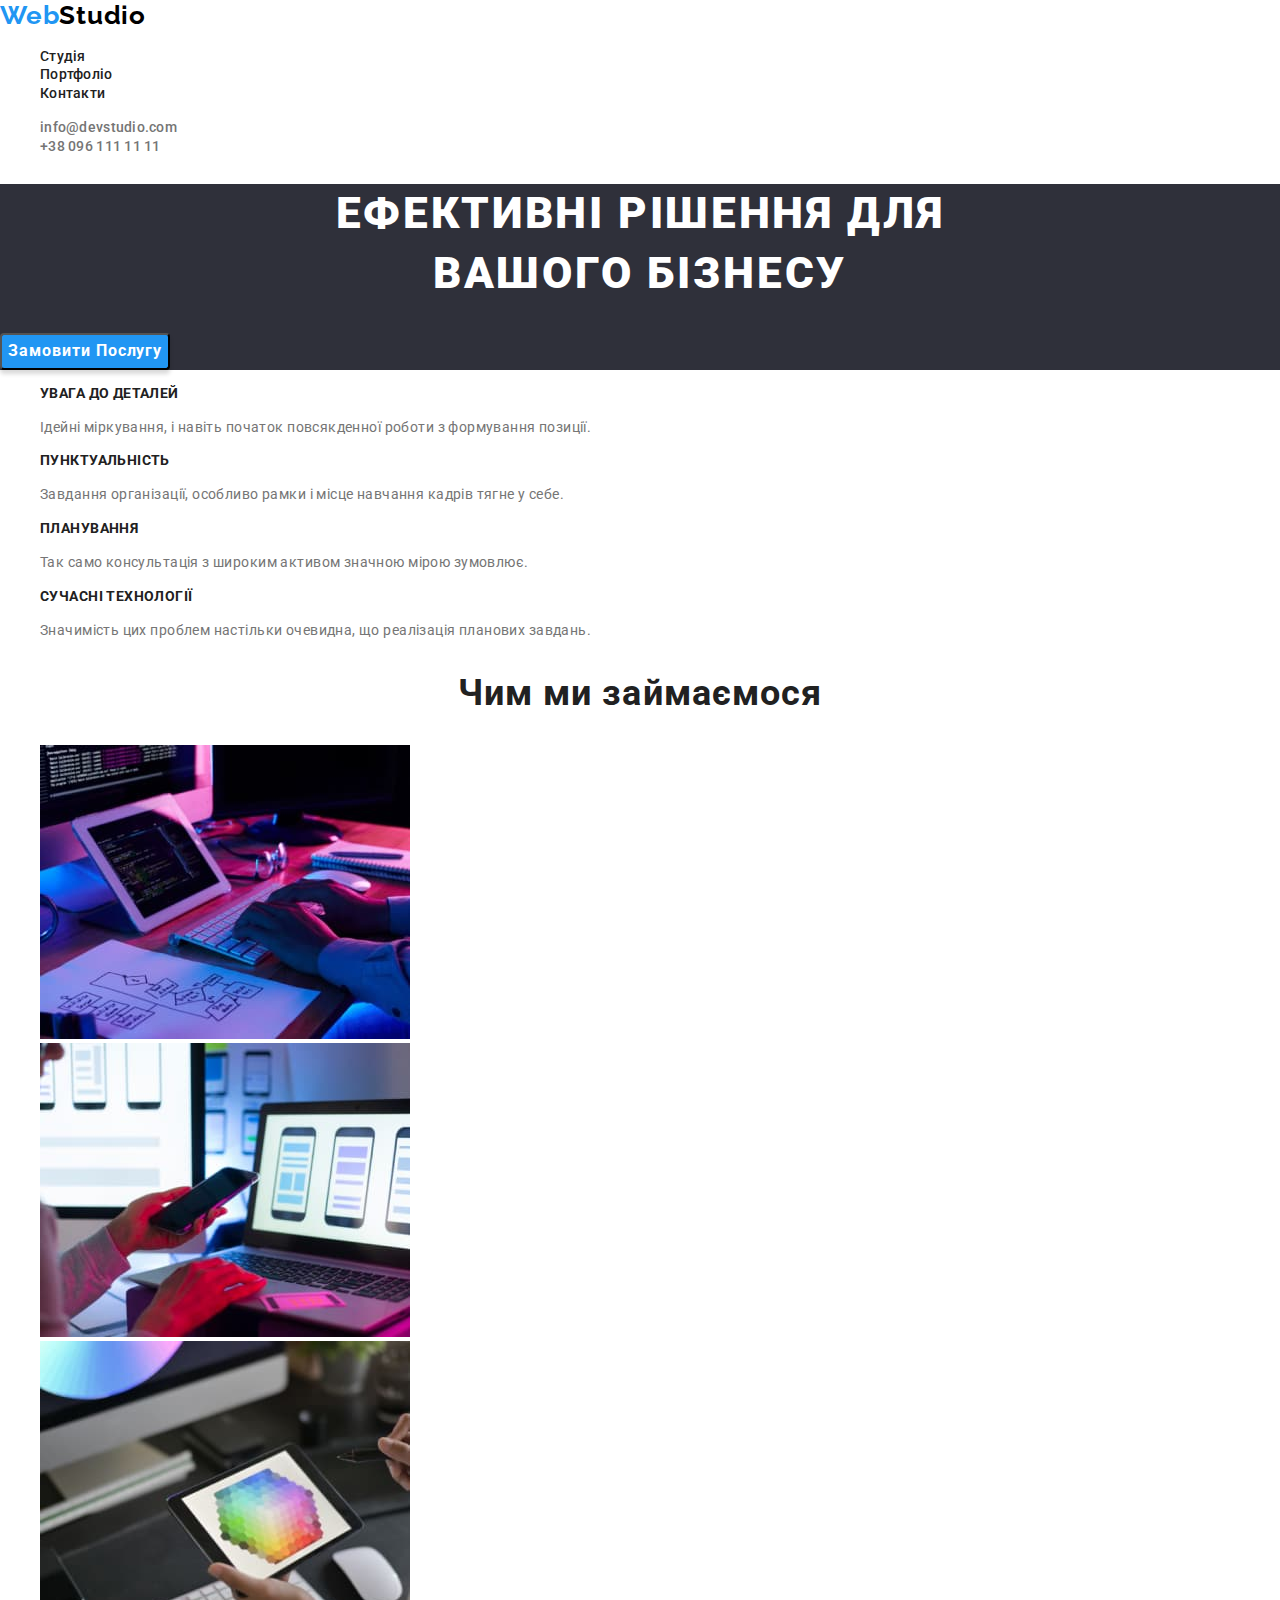
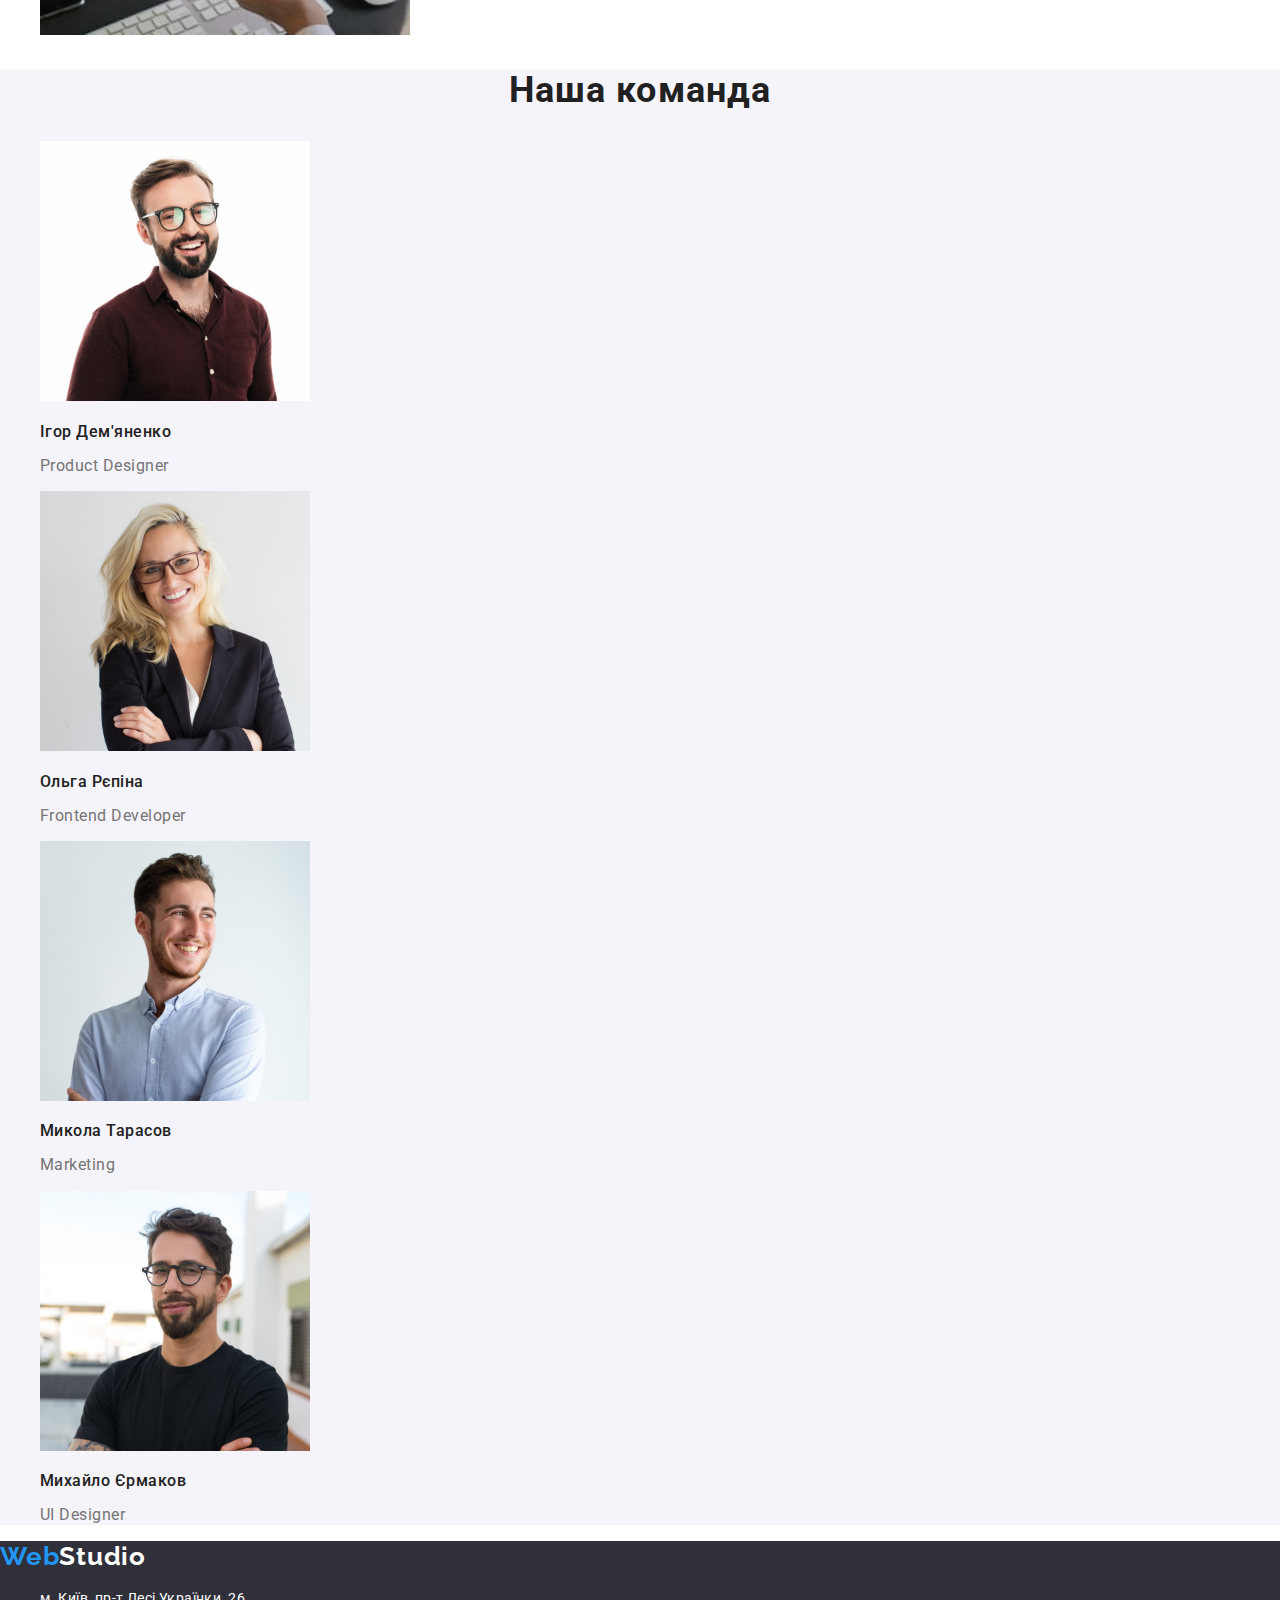
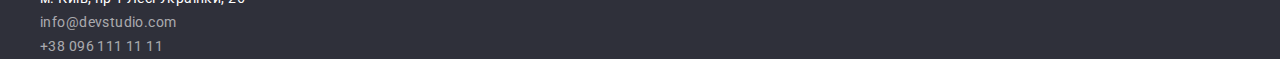
==== index.html @ 21c63b3d "add normalize file" ====
<!DOCTYPE html>
<html lang="uk">
  <head>
    <meta charset="UTF-8" />
    <meta http-equiv="X-UA-Compatible" content="IE=edge" />
    <meta name="viewport" content="width=device-width, initial-scale=1.0" />
    <link rel="preconnect" href="https://fonts.googleapis.com" />
    <link rel="preconnect" href="https://fonts.gstatic.com" crossorigin />
    <link
      href="https://fonts.googleapis.com/css2?family=Raleway:wght@700&family=Roboto:wght@400;500;700;900&display=swap"
      rel="stylesheet"
    />
    <link
      rel="stylesheet"
      href="https://cdnjs.cloudflare.com/ajax/libs/modern-normalize/1.1.0/modern-normalize.min.css"
    />
    <link rel="stylesheet" href="./css/styles.css" />
    <title>WebStudio</title>
  </head>
  <body>
    <header class="header">
      <nav class="header-nav">
        <a href="./index.html" class="logo link"
          >Web<span class="second-word">Studio</span></a
        >

        <ul class="nav-list list">
          <li class="contact-item">
            <a href="#" class="nav-link link">Студiя</a>
          </li>
          <li class="contact-item">
            <a href="./portfolio.html" class="nav-link link">Портфолiо</a>
          </li>
          <li class="contact-item">
            <a href="#" class="nav-link link">Контакти</a>
          </li>
        </ul>
      </nav>
      <ul class="contact-list list">
        <li class="contact-item">
          <a href="mailto:info@devstudio.com" class="contact-link link"
            >info@devstudio.com</a
          >
        </li>
        <li class="contact-item">
          <a href="tel:+380961111111" class="contact-link link"
            >+38 096 111 11 11</a
          >
        </li>
      </ul>
    </header>
    <main>
      <section class="hero">
        <h1 class="hero-title">
          Ефективні рішення для<br />
          вашого бізнесу
        </h1>
        <button class="hero-btn" type="button">Замовити Послугу</button>
      </section>

      <section class="section-advantages">
        <h2 class="title visually-hidden">Наші переваги</h2>
        <!--  далее уберается с помощью css  -->
        <ul class="advantages-list list">
          <li class="advantages-item">
            <h3 class="advantages-title">увага до деталей</h3>
            <p class="advantages-text">
              Ідейні міркування, і навіть початок повсякденної роботи з
              формування позиції.
            </p>
          </li>
          <li class="advantages-item">
            <h3 class="advantages-title">пунктуальнiсть</h3>
            <p class="advantages-text">
              Завдання організації, особливо рамки і місце навчання кадрів тягне
              у себе.
            </p>
          </li>
          <li class="advantages-item">
            <h3 class="advantages-title">планування</h3>
            <p class="advantages-text">
              Так само консультація з широким активом значною мірою зумовлює.
            </p>
          </li>
          <li class="advantages-item">
            <h3 class="advantages-title">сучаснi технологiї</h3>
            <p class="advantages-text">
              Значимість цих проблем настільки очевидна, що реалізація планових
              завдань.
            </p>
          </li>
        </ul>
      </section>
      <section class="section-work">
        <h2 class="title">Чим ми займаємося</h2>
        <ul class="work-list list">
          <li class="work-item">
            <img
              class="work-image"
              src="./images/softengineer.jpg"
              width="370"
              alt="softengineer"
            />
          </li>

          <li class="work-item">
            <img
              class="work-image"
              src="./images/mobiledev.jpg"
              width="370"
              alt="mobiledev"
            />
          </li>

          <li class="work-item">
            <img
              class="work-image"
              src="./images/gamedev.jpg"
              width="370"
              alt="gamedev"
            />
          </li>
        </ul>
      </section>
      <section class="section-team">
        <h2 class="title">Наша команда</h2>
        <ul class="team-list list">
          <li class="team-item">
            <img
              class="team-image"
              src="./images/igor.jpg"
              width="270"
              alt="igor"
            />
            <h3 class="team-name">Ігор Дем'яненко</h3>
            <p class="team-position">Product Designer</p>
          </li>
          <li>
            <img
              class="team-image"
              src="./images/olga.jpg"
              width="270"
              alt="olga"
            />
            <h3 class="team-name">Ольга Рєпіна</h3>
            <p class="team-position">Frontend Developer</p>
          </li>
          <li>
            <img
              class="team-image"
              src="./images/mukola.jpg"
              width="270"
              alt="mukola"
            />
            <h3 class="team-name">Микола Тарасов</h3>
            <p class="team-position">Marketing</p>
          </li>
          <li>
            <img
              class="team-image"
              src="./images/muhailo.jpg"
              width="270"
              alt="muhailo"
            />
            <h3 class="team-name">Михайло Єрмаков</h3>
            <p class="team-position">UI Designer</p>
          </li>
        </ul>
      </section>
    </main>
    <footer class="footer">
      <a href="/" class="logo link"
        >Web<span class="footer-second-word">Studio</span></a
      >
      <address class="footer-address">
        <ul class="footer-list list">
          <li class="footer-item">
            <a
              class="footer-link link location"
              href="https://goo.gl/maps/rSGDT6scq2BDMD889"
              >м. Київ, пр-т Лесі Українки, 26</a
            >
          </li>
          <li class="footer-item">
            <a class="footer-link link" href="mailto:info@devstudio.com"
              >info@devstudio.com</a
            >
          </li>
          <li class="footer-item">
            <a class="footer-link link" href="tel:+380961111111"
              >+38 096 111 11 11</a
            >
          </li>
        </ul>
      </address>
    </footer>
  </body>
</html>
---- css/styles.css ----
:root {
  --main-color: #757575;
  --black-color: #212121;
  --main-bg-color: #fff;
  --accent-color: #2196f3;
  --white-text-color: #fff;
}
body {
  font-family: "Roboto", sans-serif;
  background-color: var(--main-bg-color);
  color: var(--main-color);
}

.list {
  list-style: none;
}

.link {
  text-decoration: none;
}

/*header*/

.logo {
  font-family: "Raleway", sans-serif;
  font-weight: 700;
  font-size: 26px;
  line-height: 1.19;
  letter-spacing: 0.03em;
  color: var(--accent-color);
}

.second-word {
  color: #000;
}
.nav-link,
.contact-link {
  font-weight: 500;
  font-size: 14px;
  line-height: 1.14;
  letter-spacing: 0.02em;
  color: var(--black-color);
}

.contact-link {
  color: inherit;
}

.nav-link:hover,
.nav-link:focus,
.contact-link:hover,
.contact-link:focus,
.footer-link:hover,
.footer-link:focus {
  color: var(--accent-color);
}

/*----------hero----------*/

.hero,
.footer {
  background-color: #2f303a;
}

.hero-title {
  font-weight: 900;
  font-size: 44px;
  line-height: 1.36;
  text-align: center;
  letter-spacing: 0.06em;
  text-transform: uppercase;
  color: var(--white-text-color);
}

.hero-btn {
  font-family: inherit;
  font-weight: 700;
  font-size: 16px;
  line-height: 1.88;
  letter-spacing: 0.06em;
  color: var(--white-text-color);
  background-color: var(--accent-color);
  box-shadow: 0px 4px 4px rgba(0, 0, 0, 0.15);
  border-radius: 4px;
  cursor: pointer;
}

.hero-btn:hover,
.hero-btn:focus {
  background-color: #188ce8;
}

/*---------advantages--------*/

.visually-hidden {
  position: absolute;
  width: 1px;
  height: 1px;
  margin: -1px;
  border: 0;
  padding: 0;
  white-space: nowrap;
  clip-path: inset(100%);
  clip: rect(0 0 0 0);
  overflow: hidden;
}

.title {
  font-family: inherit;
  font-weight: 700;
  font-size: 36px;
  line-height: 1.16;
  text-align: center;
  letter-spacing: 0.03em;
  color: var(--black-color);
}

.advantages-title {
  font-weight: 700;
  font-size: 14px;
  line-height: 1.14;
  letter-spacing: 0.03em;
  text-transform: uppercase;
  color: var(--black-color);
}

.advantages-text {
  font-size: 14px;
  line-height: 1.71;
  letter-spacing: 0.03em;
  color: inherit;
}

/*-----------our team-----------*/
.section-team {
  background-color: #f5f4fa;
}
.team-name {
  font-weight: 500;
  font-size: 16px;
  line-height: 1.19;
  letter-spacing: 0.03em;
  color: var(--black-color);
}

.team-position {
  font-size: 16px;
  letter-spacing: 0.03em;
  color: inherit;
}

/*----------footer----------*/

.footer-second-word {
  color: var(--white-text-color);
}

.footer-address {
  font-style: inherit;
}
.footer-link,
.location {
  font-weight: 400;
  font-size: 14px;
  line-height: 1.71;
  letter-spacing: 0.03em;
  color: rgba(255, 255, 255, 0.6);
}

.location {
  color: var(--white-text-color);
}

/*-----------portfolio-----------*/

.portfolio-name {
  font-family: inherit;
  font-weight: 700;
  font-size: 18px;
  line-height: 2;
  letter-spacing: 0.06em;
  color: var(--black-color);
}

.portfolio-project {
  font-family: inherit;
  font-size: 16px;
  line-height: 1.88;
  letter-spacing: 0.03em;
  color: var(--main-color);
}

.portfolio-btn {
  font-family: inherit;
  font-weight: 500;
  font-size: 16px;
  line-height: 1.62;
  text-align: center;
  letter-spacing: 0.03em;
  color: var(--black-color);
  background-color: #f5f4fa;
  border-radius: 4px;
  border-color: transparent;
  cursor: pointer;
}

.portfolio-btn:hover,
.portfolio-btn:focus {
  background-color: var(--accent-color);
  color: var(--white-text-color);
}
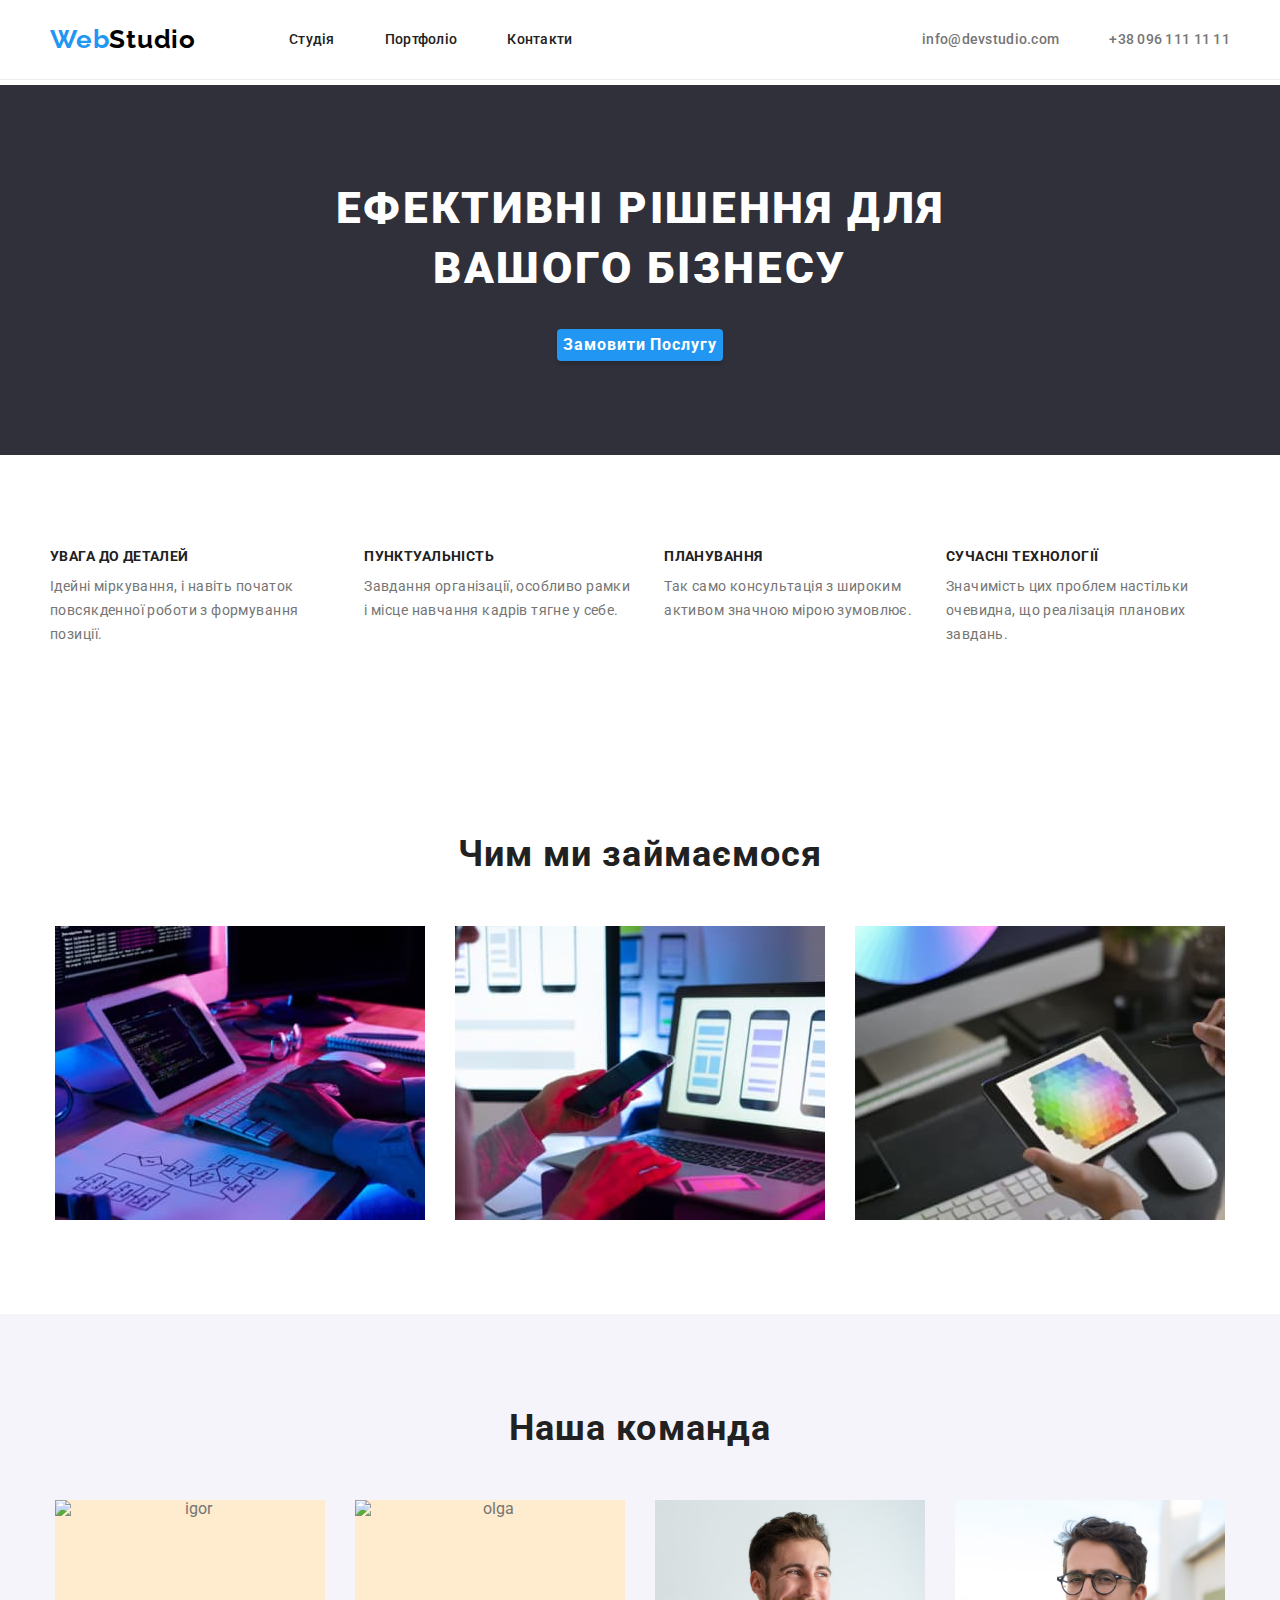
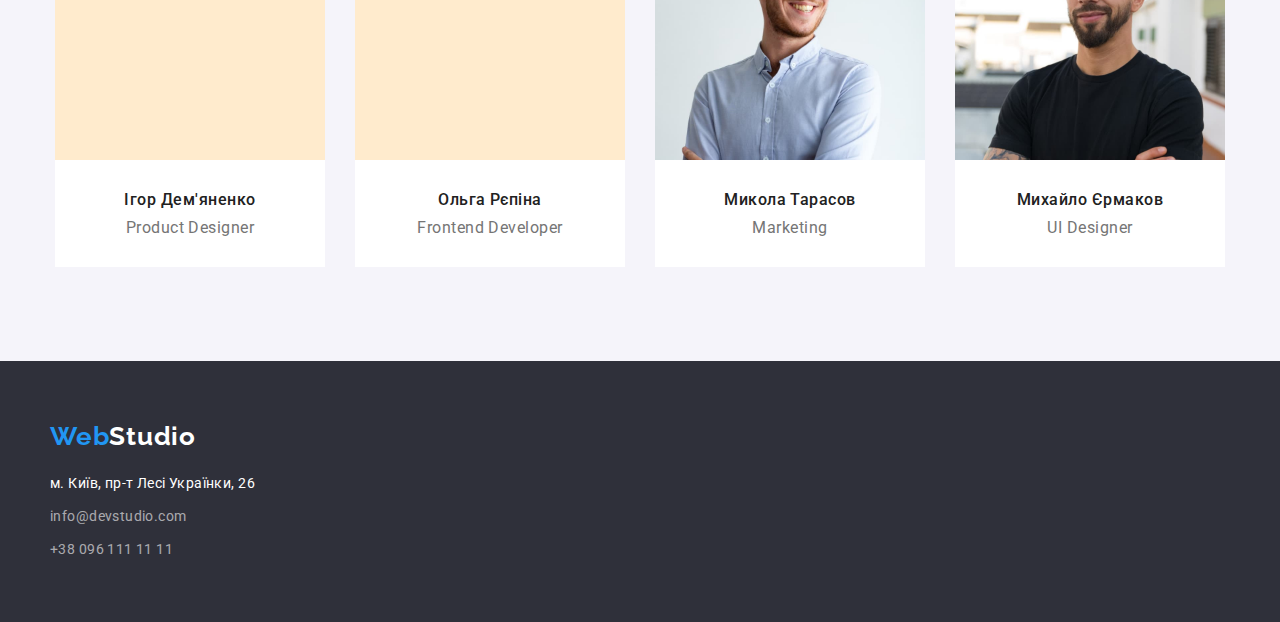
==== commit ae2a8b86: "finish studio page" ====
--- a/index.html
+++ b/index.html
@@ -19,180 +19,192 @@
   </head>
   <body>
     <header class="header">
-      <nav class="header-nav">
-        <a href="./index.html" class="logo link"
-          >Web<span class="second-word">Studio</span></a
-        >
-
-        <ul class="nav-list list">
+      <div class="container block">
+        <nav class="header-nav">
+          <a href="./index.html" class="logo link"
+            >Web<span class="second-word">Studio</span></a
+          >
+
+          <ul class="nav-list list">
+            <li class="contact-item">
+              <a href="#" class="nav-link link">Студiя</a>
+            </li>
+            <li class="contact-item">
+              <a href="./portfolio.html" class="nav-link link">Портфолiо</a>
+            </li>
+            <li class="contact-item">
+              <a href="#" class="nav-link link">Контакти</a>
+            </li>
+          </ul>
+        </nav>
+        <ul class="contact-list list">
           <li class="contact-item">
-            <a href="#" class="nav-link link">Студiя</a>
-          </li>
-          <li class="contact-item">
-            <a href="./portfolio.html" class="nav-link link">Портфолiо</a>
-          </li>
-          <li class="contact-item">
-            <a href="#" class="nav-link link">Контакти</a>
-          </li>
-        </ul>
-      </nav>
-      <ul class="contact-list list">
-        <li class="contact-item">
-          <a href="mailto:info@devstudio.com" class="contact-link link"
-            >info@devstudio.com</a
-          >
-        </li>
-        <li class="contact-item">
-          <a href="tel:+380961111111" class="contact-link link"
-            >+38 096 111 11 11</a
-          >
-        </li>
-      </ul>
-    </header>
-    <main>
-      <section class="hero">
-        <h1 class="hero-title">
-          Ефективні рішення для<br />
-          вашого бізнесу
-        </h1>
-        <button class="hero-btn" type="button">Замовити Послугу</button>
-      </section>
-
-      <section class="section-advantages">
-        <h2 class="title visually-hidden">Наші переваги</h2>
-        <!--  далее уберается с помощью css  -->
-        <ul class="advantages-list list">
-          <li class="advantages-item">
-            <h3 class="advantages-title">увага до деталей</h3>
-            <p class="advantages-text">
-              Ідейні міркування, і навіть початок повсякденної роботи з
-              формування позиції.
-            </p>
-          </li>
-          <li class="advantages-item">
-            <h3 class="advantages-title">пунктуальнiсть</h3>
-            <p class="advantages-text">
-              Завдання організації, особливо рамки і місце навчання кадрів тягне
-              у себе.
-            </p>
-          </li>
-          <li class="advantages-item">
-            <h3 class="advantages-title">планування</h3>
-            <p class="advantages-text">
-              Так само консультація з широким активом значною мірою зумовлює.
-            </p>
-          </li>
-          <li class="advantages-item">
-            <h3 class="advantages-title">сучаснi технологiї</h3>
-            <p class="advantages-text">
-              Значимість цих проблем настільки очевидна, що реалізація планових
-              завдань.
-            </p>
-          </li>
-        </ul>
-      </section>
-      <section class="section-work">
-        <h2 class="title">Чим ми займаємося</h2>
-        <ul class="work-list list">
-          <li class="work-item">
-            <img
-              class="work-image"
-              src="./images/softengineer.jpg"
-              width="370"
-              alt="softengineer"
-            />
-          </li>
-
-          <li class="work-item">
-            <img
-              class="work-image"
-              src="./images/mobiledev.jpg"
-              width="370"
-              alt="mobiledev"
-            />
-          </li>
-
-          <li class="work-item">
-            <img
-              class="work-image"
-              src="./images/gamedev.jpg"
-              width="370"
-              alt="gamedev"
-            />
-          </li>
-        </ul>
-      </section>
-      <section class="section-team">
-        <h2 class="title">Наша команда</h2>
-        <ul class="team-list list">
-          <li class="team-item">
-            <img
-              class="team-image"
-              src="./images/igor.jpg"
-              width="270"
-              alt="igor"
-            />
-            <h3 class="team-name">Ігор Дем'яненко</h3>
-            <p class="team-position">Product Designer</p>
-          </li>
-          <li>
-            <img
-              class="team-image"
-              src="./images/olga.jpg"
-              width="270"
-              alt="olga"
-            />
-            <h3 class="team-name">Ольга Рєпіна</h3>
-            <p class="team-position">Frontend Developer</p>
-          </li>
-          <li>
-            <img
-              class="team-image"
-              src="./images/mukola.jpg"
-              width="270"
-              alt="mukola"
-            />
-            <h3 class="team-name">Микола Тарасов</h3>
-            <p class="team-position">Marketing</p>
-          </li>
-          <li>
-            <img
-              class="team-image"
-              src="./images/muhailo.jpg"
-              width="270"
-              alt="muhailo"
-            />
-            <h3 class="team-name">Михайло Єрмаков</h3>
-            <p class="team-position">UI Designer</p>
-          </li>
-        </ul>
-      </section>
-    </main>
-    <footer class="footer">
-      <a href="/" class="logo link"
-        >Web<span class="footer-second-word">Studio</span></a
-      >
-      <address class="footer-address">
-        <ul class="footer-list list">
-          <li class="footer-item">
-            <a
-              class="footer-link link location"
-              href="https://goo.gl/maps/rSGDT6scq2BDMD889"
-              >м. Київ, пр-т Лесі Українки, 26</a
-            >
-          </li>
-          <li class="footer-item">
-            <a class="footer-link link" href="mailto:info@devstudio.com"
+            <a href="mailto:info@devstudio.com" class="contact-link link"
               >info@devstudio.com</a
             >
           </li>
-          <li class="footer-item">
-            <a class="footer-link link" href="tel:+380961111111"
+          <li class="contact-item">
+            <a href="tel:+380961111111" class="contact-link link"
               >+38 096 111 11 11</a
             >
           </li>
         </ul>
-      </address>
+      </div>
+    </header>
+    <main>
+      <section class="hero section">
+        <div class="container">
+          <h1 class="hero-title">
+            Ефективні рішення для<br />
+            вашого бізнесу
+          </h1>
+          <button class="hero-btn" type="button">Замовити Послугу</button>
+        </div>
+      </section>
+
+      <section class="section-advantages section">
+        <div class="container">
+          <h2 class="title visually-hidden">Наші переваги</h2>
+          <!--  далее уберается с помощью css  -->
+          <ul class="advantages-list list">
+            <li class="advantages-item item">
+              <h3 class="advantages-title">увага до деталей</h3>
+              <p class="advantages-text">
+                Ідейні міркування, і навіть початок повсякденної роботи з
+                формування позиції.
+              </p>
+            </li>
+            <li class="advantages-item item">
+              <h3 class="advantages-title">пунктуальнiсть</h3>
+              <p class="advantages-text">
+                Завдання організації, особливо рамки і місце навчання кадрів
+                тягне у себе.
+              </p>
+            </li>
+            <li class="advantages-item item">
+              <h3 class="advantages-title">планування</h3>
+              <p class="advantages-text">
+                Так само консультація з широким активом значною мірою зумовлює.
+              </p>
+            </li>
+            <li class="advantages-item item">
+              <h3 class="advantages-title">сучаснi технологiї</h3>
+              <p class="advantages-text">
+                Значимість цих проблем настільки очевидна, що реалізація
+                планових завдань.
+              </p>
+            </li>
+          </ul>
+        </div>
+      </section>
+      <section class="section-work section">
+        <div class="container">
+          <h2 class="title">Чим ми займаємося</h2>
+          <ul class="work-list list">
+            <li class="work-item item">
+              <img
+                class="work-image"
+                src="./images/softengineer.jpg"
+                width="370"
+                alt="softengineer"
+              />
+            </li>
+
+            <li class="work-item item">
+              <img
+                class="work-image"
+                src="./images/mobiledev.jpg"
+                width="370"
+                alt="mobiledev"
+              />
+            </li>
+
+            <li class="work-item item">
+              <img
+                class="work-image"
+                src="./images/gamedev.jpg"
+                width="370"
+                alt="gamedev"
+              />
+            </li>
+          </ul>
+        </div>
+      </section>
+      <section class="section-team section">
+        <div class="container">
+          <h2 class="title">Наша команда</h2>
+          <ul class="team-list list">
+            <li class="team-item item">
+              <img
+                class="team-image"
+                src="./images/igorr.jpg"
+                width="270"
+                alt="igor"
+              />
+              <h3 class="team-name">Ігор Дем'яненко</h3>
+              <p class="team-position">Product Designer</p>
+            </li>
+            <li class="team-item item">
+              <img
+                class="team-image"
+                src="./images/olgar.jpg"
+                width="270"
+                alt="olga"
+              />
+              <h3 class="team-name">Ольга Рєпіна</h3>
+              <p class="team-position">Frontend Developer</p>
+            </li>
+            <li class="team-item item">
+              <img
+                class="team-image"
+                src="./images/mukola.jpg"
+                width="270"
+                alt="mukola"
+              />
+              <h3 class="team-name">Микола Тарасов</h3>
+              <p class="team-position">Marketing</p>
+            </li>
+            <li class="team-item item">
+              <img
+                class="team-image"
+                src="./images/muhailo.jpg"
+                width="270"
+                alt="muhailo"
+              />
+              <h3 class="team-name">Михайло Єрмаков</h3>
+              <p class="team-position">UI Designer</p>
+            </li>
+          </ul>
+        </div>
+      </section>
+    </main>
+    <footer class="footer">
+      <div class="container">
+        <a href="/" class="logo link"
+          >Web<span class="footer-second-word">Studio</span></a
+        >
+        <address class="footer-address">
+          <ul class="footer-list list">
+            <li class="footer-item">
+              <a
+                class="footer-link link location"
+                href="https://goo.gl/maps/rSGDT6scq2BDMD889"
+                >м. Київ, пр-т Лесі Українки, 26</a
+              >
+            </li>
+            <li class="footer-item">
+              <a class="footer-link link" href="mailto:info@devstudio.com"
+                >info@devstudio.com</a
+              >
+            </li>
+            <li class="footer-item">
+              <a class="footer-link link" href="tel:+380961111111"
+                >+38 096 111 11 11</a
+              >
+            </li>
+          </ul>
+        </address>
+      </div>
     </footer>
   </body>
 </html>
--- a/css/styles.css
+++ b/css/styles.css
@@ -1,9 +1,38 @@
+*,
+*::before,
+*::after {
+  box-sizing: border-box;
+}
+
+/* Убираем внутренние отступы */
+ul,
+ol {
+  padding: 0;
+}
+
+/* Убираем внешние отступы */
+body,
+h1,
+h2,
+h3,
+h4,
+h5,
+h6,
+p,
+ul,
+ol {
+  margin: 0;
+}
+
 :root {
   --main-color: #757575;
   --black-color: #212121;
   --main-bg-color: #fff;
   --accent-color: #2196f3;
   --white-text-color: #fff;
+  --image-bg-color: blanchedalmond;
+  --margin-left-for-lists: 30px;
+  --font-weight-bold: 700;
 }
 body {
   font-family: "Roboto", sans-serif;
@@ -19,17 +48,67 @@
   text-decoration: none;
 }
 
+.container {
+  max-width: 1200px;
+  padding: 0 10px;
+  margin: 0 auto;
+}
+
+.section {
+  padding: 94px 0;
+}
+
 /*header*/
+.header::after {
+  content: "";
+  display: block;
+  border-bottom: 1px solid #ececec;
+  margin-bottom: 5px;
+}
+
+.block {
+  display: flex;
+  align-items: center;
+  padding: 24px 10px;
+}
+
+.header-nav {
+  display: flex;
+  align-items: center;
+}
+
+.nav-list {
+  display: flex;
+  align-items: center;
+  margin-left: 93px;
+}
+
+.nav-link {
+  padding: 32px 0;
+}
+
+.contact-item:not(:first-child) {
+  margin-left: 50px;
+}
 
 .logo {
   font-family: "Raleway", sans-serif;
-  font-weight: 700;
+  font-weight: var(--font-weight-bold);
   font-size: 26px;
   line-height: 1.19;
   letter-spacing: 0.03em;
   color: var(--accent-color);
 }
 
+.contact-list {
+  display: flex;
+  align-items: center;
+  margin-left: auto;
+}
+
+.item:not(:first-child) {
+  margin-left: var(--margin-left-for-lists);
+}
 .second-word {
   color: #000;
 }
@@ -62,11 +141,15 @@
   background-color: #2f303a;
 }
 
+.hero {
+  text-align: center;
+}
+
 .hero-title {
+  margin-bottom: 30px;
   font-weight: 900;
   font-size: 44px;
   line-height: 1.36;
-  text-align: center;
   letter-spacing: 0.06em;
   text-transform: uppercase;
   color: var(--white-text-color);
@@ -74,7 +157,7 @@
 
 .hero-btn {
   font-family: inherit;
-  font-weight: 700;
+  font-weight: var(--font-weight-bold);
   font-size: 16px;
   line-height: 1.88;
   letter-spacing: 0.06em;
@@ -82,6 +165,7 @@
   background-color: var(--accent-color);
   box-shadow: 0px 4px 4px rgba(0, 0, 0, 0.15);
   border-radius: 4px;
+  border: none;
   cursor: pointer;
 }
 
@@ -105,9 +189,14 @@
   overflow: hidden;
 }
 
+.advantages-list {
+  display: flex;
+}
+
 .title {
-  font-family: inherit;
-  font-weight: 700;
+  margin-bottom: 50px;
+  font-family: inherit;
+  font-weight: var(--font-weight-bold);
   font-size: 36px;
   line-height: 1.16;
   text-align: center;
@@ -116,7 +205,8 @@
 }
 
 .advantages-title {
-  font-weight: 700;
+  margin-bottom: 10px;
+  font-weight: var(--font-weight-bold);
   font-size: 14px;
   line-height: 1.14;
   letter-spacing: 0.03em;
@@ -131,11 +221,36 @@
   color: inherit;
 }
 
+/*-----------our works-----------*/
+.work-list {
+  width: 100%;
+  display: flex;
+  justify-content: center;
+}
+
+.work-image {
+  display: block;
+  height: 294px;
+  background-color: var(--image-bg-color);
+}
+
 /*-----------our team-----------*/
+
 .section-team {
   background-color: #f5f4fa;
 }
+.team-list {
+  display: flex;
+  justify-content: center;
+  text-align: center;
+}
+
+.team-item {
+  background-color: var(--main-bg-color);
+}
+
 .team-name {
+  margin: 30px 0 10px;
   font-weight: 500;
   font-size: 16px;
   line-height: 1.19;
@@ -144,20 +259,35 @@
 }
 
 .team-position {
+  margin-bottom: 30px;
   font-size: 16px;
   letter-spacing: 0.03em;
   color: inherit;
 }
 
+.team-image {
+  display: block;
+  height: 260px;
+  background-color: var(--image-bg-color);
+}
+
 /*----------footer----------*/
 
+.footer {
+  padding: 60px 0;
+}
 .footer-second-word {
   color: var(--white-text-color);
 }
 
 .footer-address {
+  margin-top: 20px;
   font-style: inherit;
 }
+.footer-item:not(:first-child) {
+  margin-top: 9px;
+}
+
 .footer-link,
 .location {
   font-weight: 400;
@@ -175,7 +305,7 @@
 
 .portfolio-name {
   font-family: inherit;
-  font-weight: 700;
+  font-weight: var(--font-weight-bold);
   font-size: 18px;
   line-height: 2;
   letter-spacing: 0.06em;
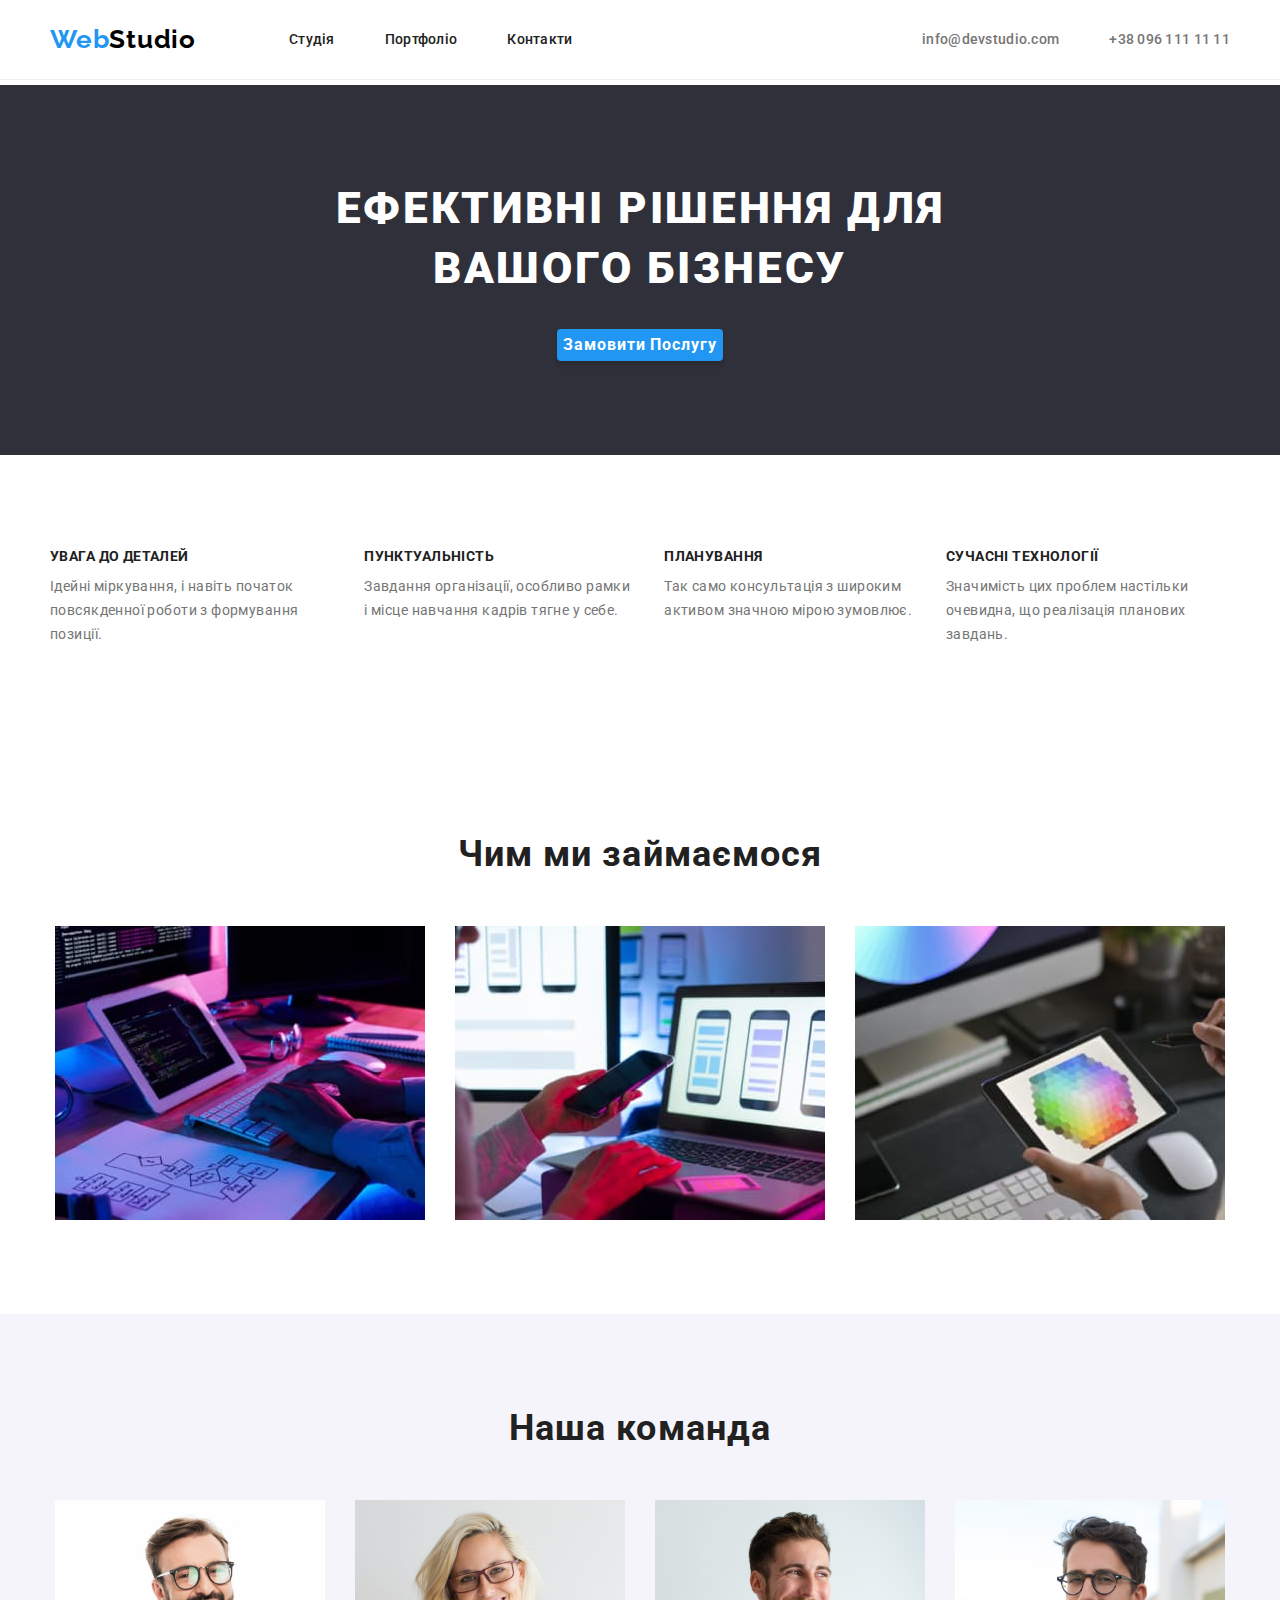
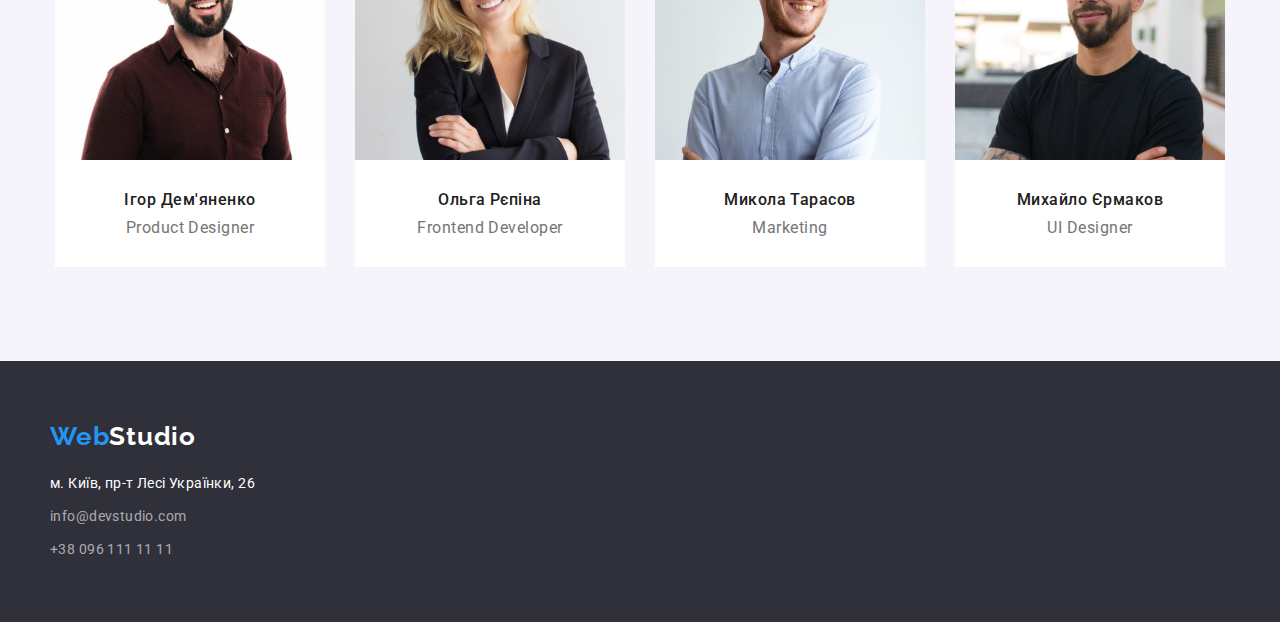
==== commit 1cbffbf7: "fix mistakes" ====
--- a/index.html
+++ b/index.html
@@ -137,7 +137,7 @@
             <li class="team-item item">
               <img
                 class="team-image"
-                src="./images/igorr.jpg"
+                src="./images/igor.jpg"
                 width="270"
                 alt="igor"
               />
@@ -147,7 +147,7 @@
             <li class="team-item item">
               <img
                 class="team-image"
-                src="./images/olgar.jpg"
+                src="./images/olga.jpg"
                 width="270"
                 alt="olga"
               />
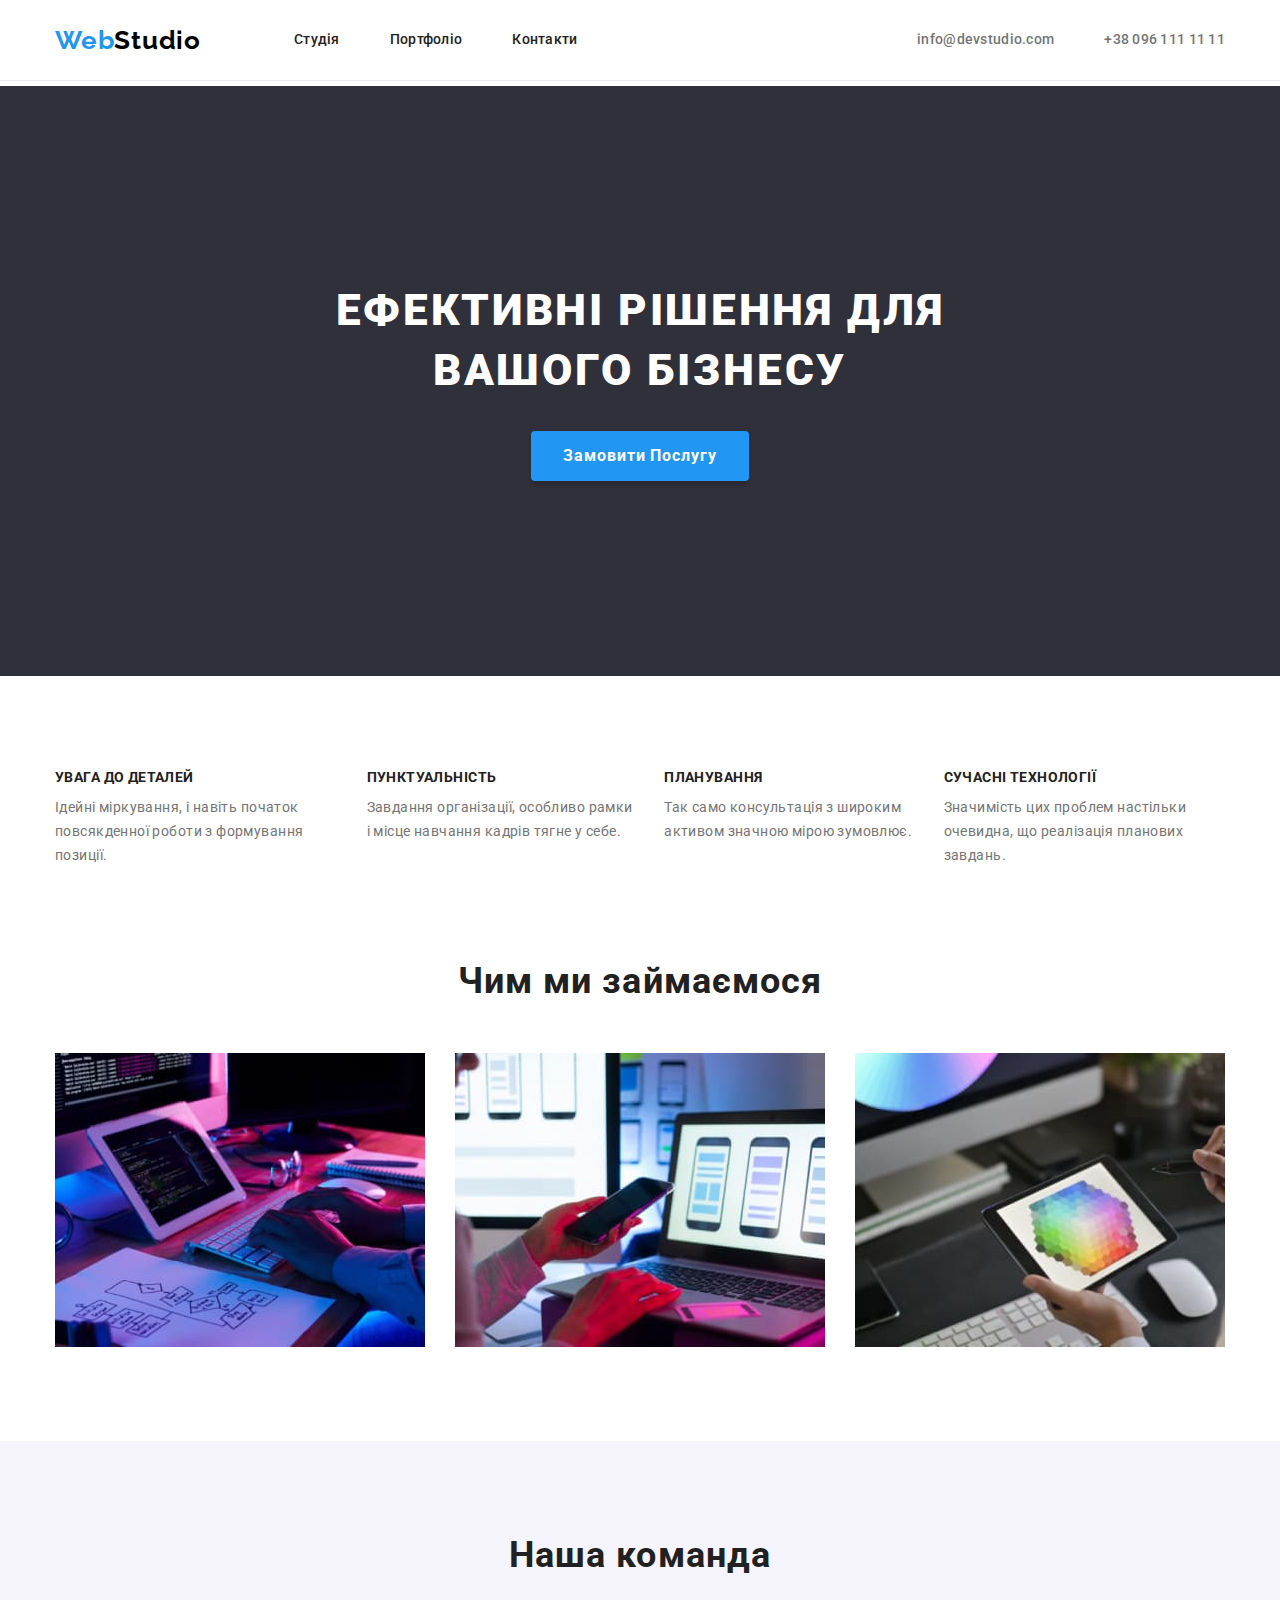
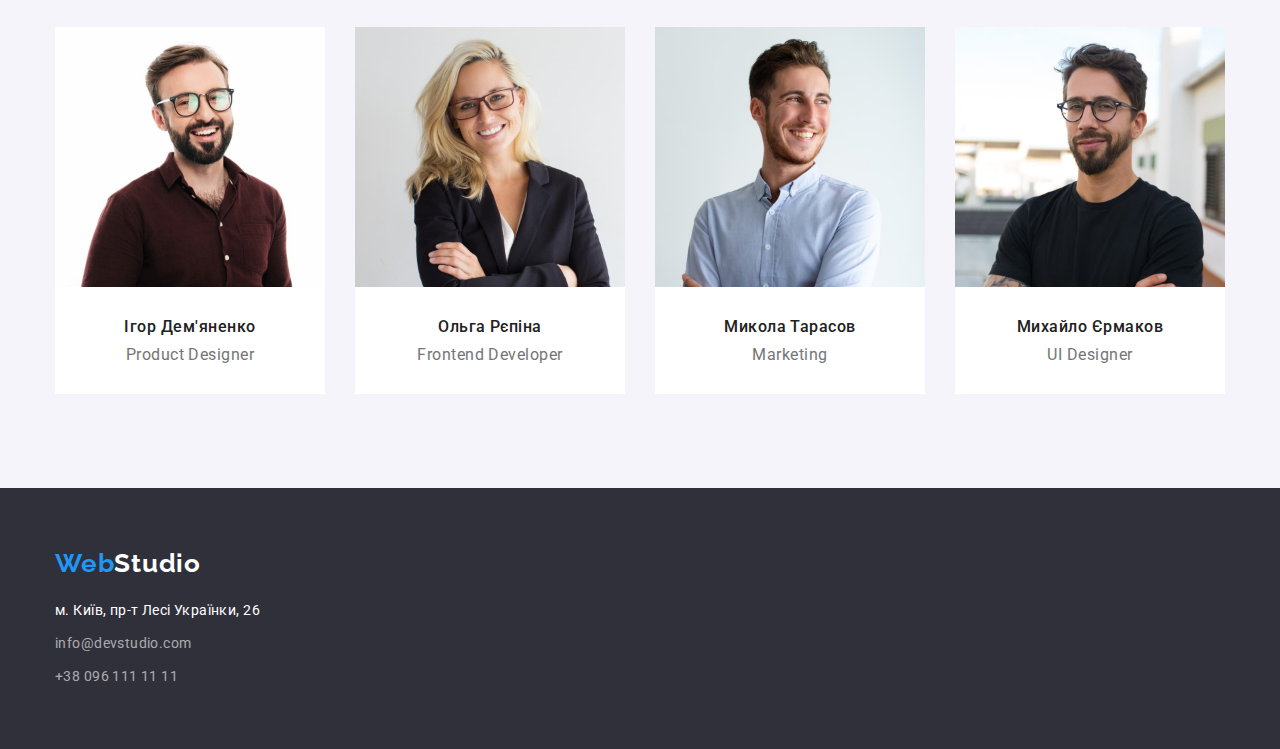
==== commit e91fbbe4: "fix mistakes with mentor recomendation" ====
--- a/index.html
+++ b/index.html
@@ -52,7 +52,7 @@
       </div>
     </header>
     <main>
-      <section class="hero section">
+      <section class="hero">
         <div class="container">
           <h1 class="hero-title">
             Ефективні рішення для<br />
@@ -62,7 +62,7 @@
         </div>
       </section>
 
-      <section class="section-advantages section">
+      <section class="section-advantages">
         <div class="container">
           <h2 class="title visually-hidden">Наші переваги</h2>
           <!--  далее уберается с помощью css  -->
--- a/css/styles.css
+++ b/css/styles.css
@@ -8,6 +8,7 @@
 ul,
 ol {
   padding: 0;
+  margin: 0;
 }
 
 /* Убираем внешние отступы */
@@ -45,13 +46,18 @@
 }
 
 .link {
+  display: block;
   text-decoration: none;
 }
 
 .container {
   max-width: 1200px;
-  padding: 0 10px;
+  padding: 0 15px;
   margin: 0 auto;
+}
+
+img {
+  display: block;
 }
 
 .section {
@@ -68,8 +74,6 @@
 
 .block {
   display: flex;
-  align-items: center;
-  padding: 24px 10px;
 }
 
 .header-nav {
@@ -142,6 +146,7 @@
 }
 
 .hero {
+  padding: 195px 0;
   text-align: center;
 }
 
@@ -156,6 +161,7 @@
 }
 
 .hero-btn {
+  padding: 10px 32px;
   font-family: inherit;
   font-weight: var(--font-weight-bold);
   font-size: 16px;
@@ -189,8 +195,16 @@
   overflow: hidden;
 }
 
+.section-advantages {
+  padding: 94px 0 0;
+}
+
 .advantages-list {
   display: flex;
+}
+
+.advantages-item {
+  flex-basis: calc((100% -90px) / 4);
 }
 
 .title {
@@ -228,7 +242,8 @@
   justify-content: center;
 }
 
-.work-image {
+.work-image,
+.portfolio-image {
   display: block;
   height: 294px;
   background-color: var(--image-bg-color);
@@ -238,14 +253,14 @@
 
 .section-team {
   background-color: #f5f4fa;
+  text-align: center;
 }
 .team-list {
   display: flex;
-  justify-content: center;
-  text-align: center;
 }
 
 .team-item {
+  flex-basis: calc((100% -90px) / 4);
   background-color: var(--main-bg-color);
 }
 
@@ -303,24 +318,19 @@
 
 /*-----------portfolio-----------*/
 
-.portfolio-name {
-  font-family: inherit;
-  font-weight: var(--font-weight-bold);
-  font-size: 18px;
-  line-height: 2;
-  letter-spacing: 0.06em;
-  color: var(--black-color);
-}
-
-.portfolio-project {
-  font-family: inherit;
-  font-size: 16px;
-  line-height: 1.88;
-  letter-spacing: 0.03em;
-  color: var(--main-color);
+.portfolio-btn-list {
+  display: flex;
+  align-items: center;
+  justify-content: center;
+  margin-bottom: 50px;
+}
+
+.portfolio-btn-list-item:not(:first-child) {
+  margin-left: 8px;
 }
 
 .portfolio-btn {
+  padding: 6px 22px;
   font-family: inherit;
   font-weight: 500;
   font-size: 16px;
@@ -339,3 +349,43 @@
   background-color: var(--accent-color);
   color: var(--white-text-color);
 }
+
+.portfolio-image-description {
+  padding: 20px 24px;
+  border-left: 1px solid #eeeeee;
+  border-right: 1px solid #eeeeee;
+  border-bottom: 1px solid #eeeeee;
+}
+
+.portfolio-name {
+  margin-bottom: 4px;
+  font-family: inherit;
+  font-weight: var(--font-weight-bold);
+  font-size: 18px;
+  line-height: 2;
+  letter-spacing: 0.06em;
+  color: var(--black-color);
+}
+
+.portfolio-project {
+  font-family: inherit;
+  font-size: 16px;
+  line-height: 1.88;
+  letter-spacing: 0.03em;
+  color: var(--main-color);
+}
+
+.portfolio-images-list {
+  display: flex;
+  flex-wrap: wrap;
+}
+
+.portfolio-images-list-item {
+  flex-basis: calc((100% - 60px) / 3);
+  margin-bottom: 30px;
+}
+
+.portfolio-images-list-item:nth-child(3n + 2) {
+  margin-right: 30px;
+  margin-left: 30px;
+}
